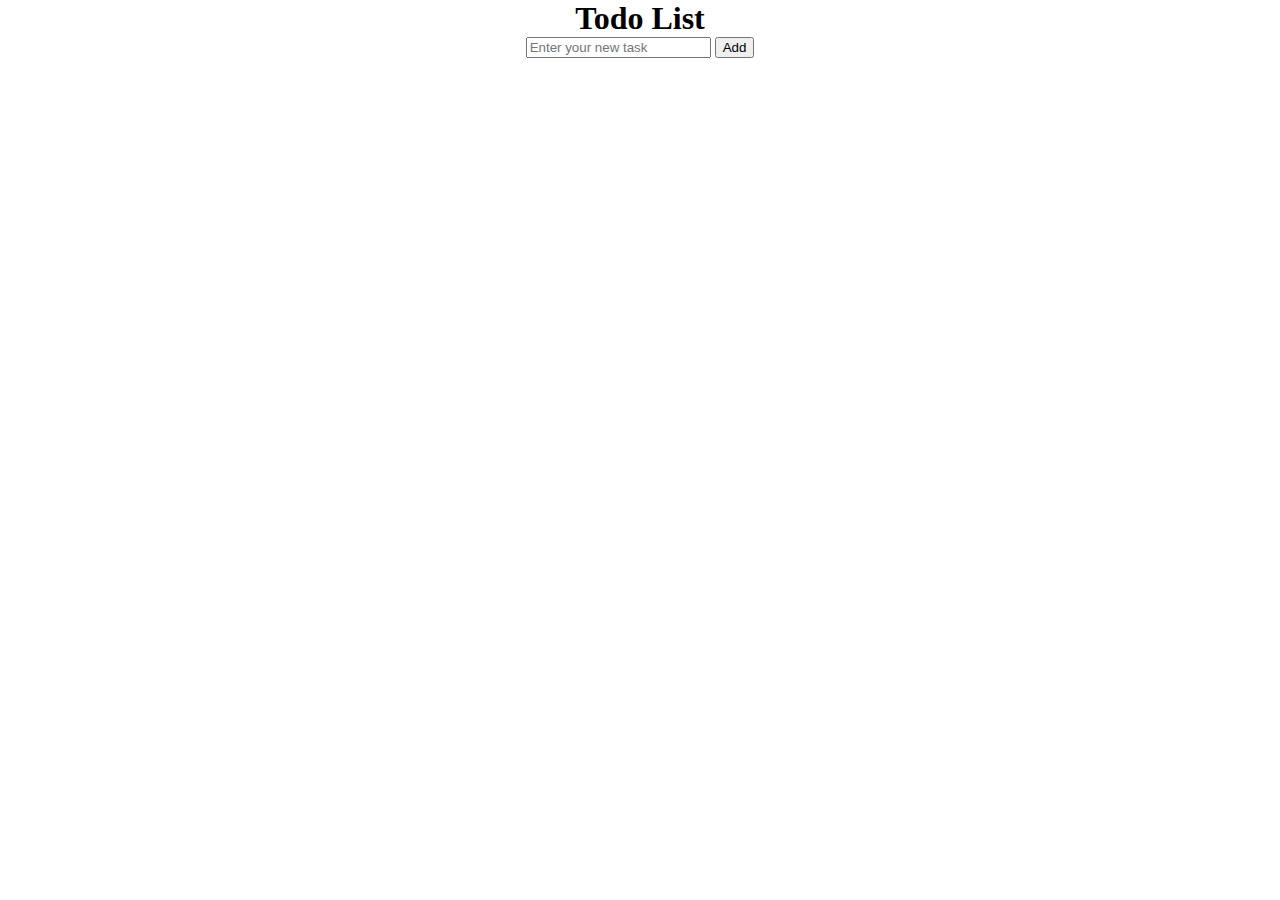
==== TodoList.html @ e1b18758 "Generate html elements and create addTodo and renderTodoList functions" ====
<!DOCTYPE html>
<html>
  <head>
    <title>Todo List</title>
    <link rel="stylesheet" href="TodoList.css">
  </head>

  <body>
    <div class="todo-container">
      <h1>Todo List</h1>

      <div>
        <input class="js-name-input" placeholder="Enter your new task">
        <button class="js-add-todo-button">Add</button>
      </div>

      <div class="js-todo-list"></div>
      
    </div>

    <script src="TodoList.js"></script>
  </body>
</html>
---- TodoList.css ----
body,
h1,
h2,
h3,
p {
  margin: 0;
}

body {
  height: 100%;
}

.todo-container {
  display: flex;
  flex-direction: column;
  align-items: center;
  justify-content: center;
}
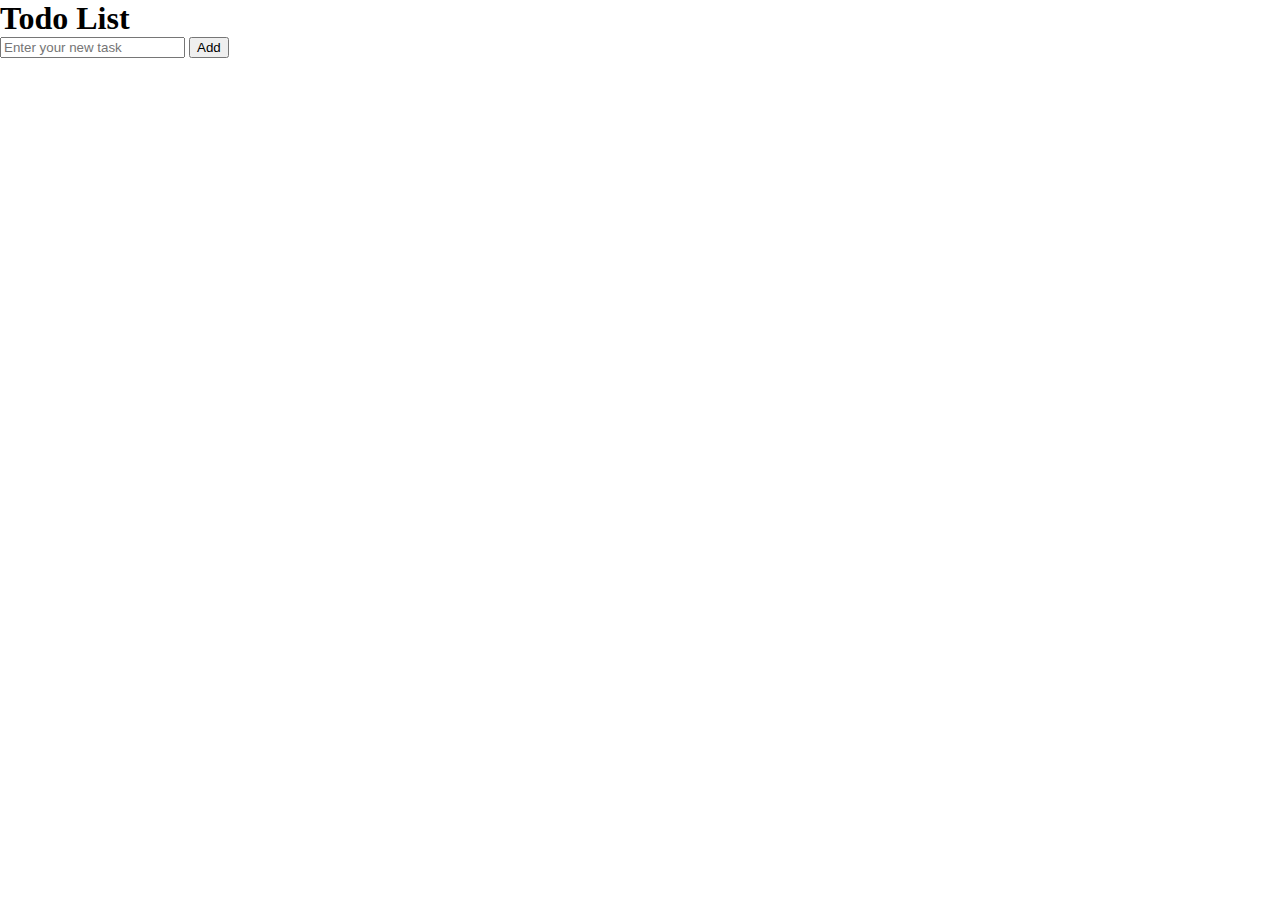
==== commit 152c412e: "Make a delete button and save to local storage" ====
--- a/TodoList.html
+++ b/TodoList.html
@@ -14,7 +14,7 @@
         <button class="js-add-todo-button">Add</button>
       </div>
 
-      <div class="js-todo-list"></div>
+      <div class="todo-list js-todo-list"></div>
       
     </div>
 
--- a/TodoList.css
+++ b/TodoList.css
@@ -13,6 +13,5 @@
 .todo-container {
   display: flex;
   flex-direction: column;
-  align-items: center;
   justify-content: center;
-}+}
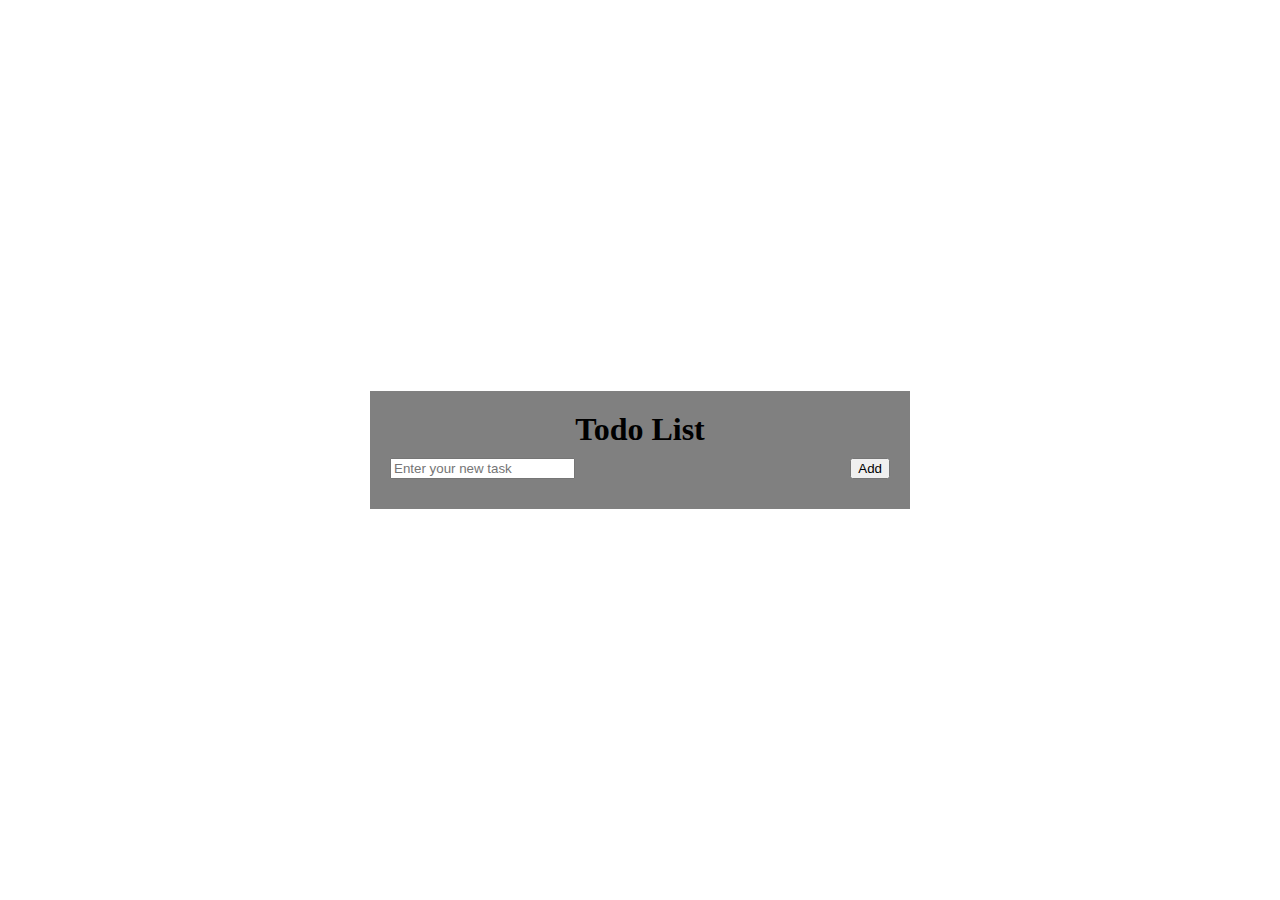
==== commit 67a10d96: "Apply flexbox and make todo-container center" ====
--- a/TodoList.html
+++ b/TodoList.html
@@ -7,11 +7,11 @@
 
   <body>
     <div class="todo-container">
-      <h1>Todo List</h1>
+      <h1 class="add-todo-header">Todo List</h1>
 
-      <div>
-        <input class="js-name-input" placeholder="Enter your new task">
-        <button class="js-add-todo-button">Add</button>
+      <div class="add-todo">
+        <input class="add-todo-input js-name-input" placeholder="Enter your new task">
+        <button class="add-todo-button js-add-todo-button">Add</button>
       </div>
 
       <div class="todo-list js-todo-list"></div>
--- a/TodoList.css
+++ b/TodoList.css
@@ -1,17 +1,40 @@
+html,
 body,
 h1,
 h2,
 h3,
 p {
+  height: 100%;
   margin: 0;
 }
 
 body {
-  height: 100%;
+  display: flex;
+  justify-content: center;
+  align-items: center;
 }
 
 .todo-container {
   display: flex;
   flex-direction: column;
-  justify-content: center;
+  margin: auto;
+  padding: 20px;
+  width: 100%;
+  max-width: 500px;
+  gap: 10px;
+  background-color: gray;
 }
+
+.add-todo-header {
+  align-self: center;
+}
+
+.add-todo {
+  display: flex;
+  justify-content: space-between;
+}
+
+.todo-list-items {
+  display: flex;
+  justify-content: space-between;
+}
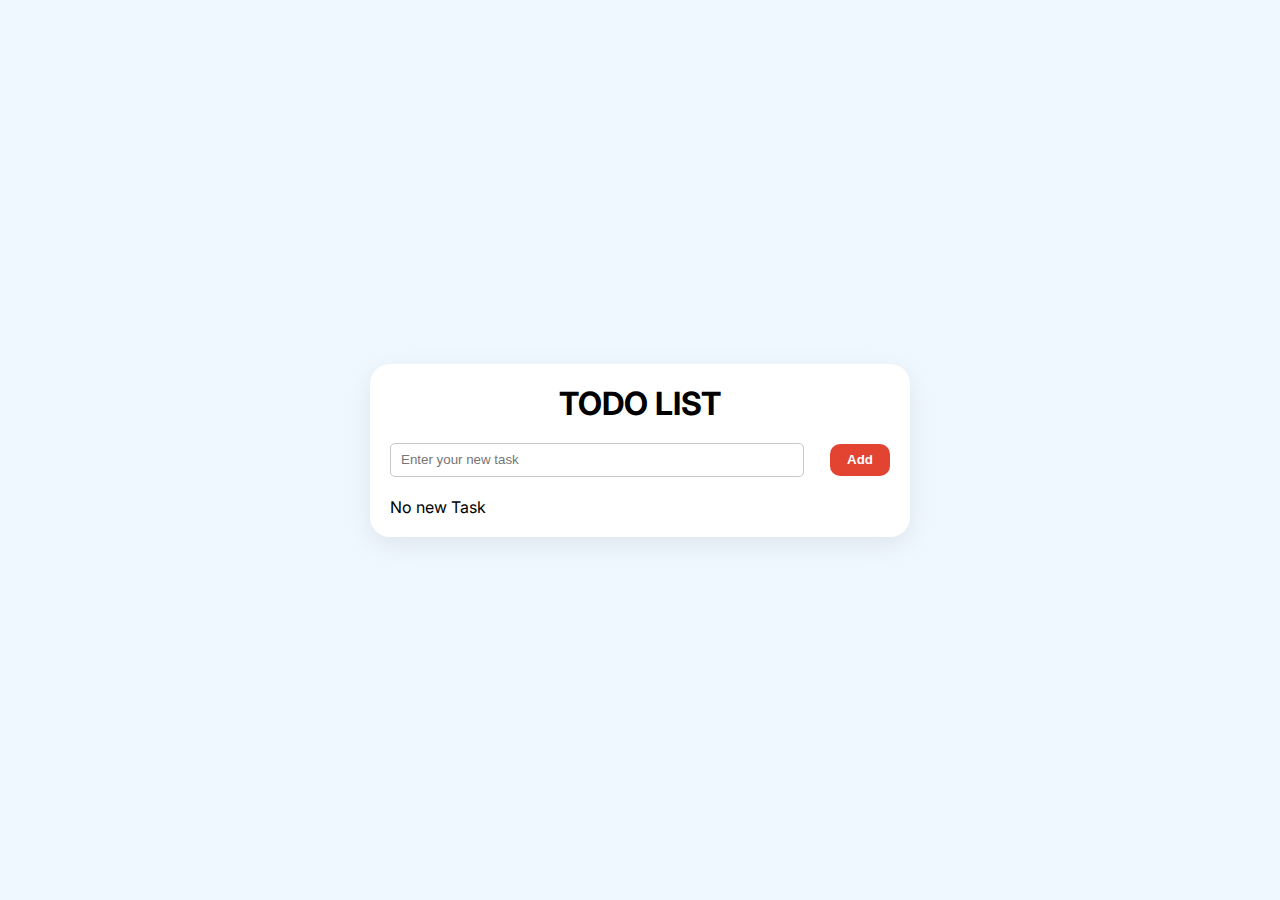
==== commit 3bc89078: "Apply basic css styling" ====
--- a/TodoList.html
+++ b/TodoList.html
@@ -3,11 +3,15 @@
   <head>
     <title>Todo List</title>
     <link rel="stylesheet" href="TodoList.css">
+
+    <link rel="preconnect" href="https://fonts.googleapis.com">
+    <link rel="preconnect" href="https://fonts.gstatic.com" crossorigin>
+    <link href="https://fonts.googleapis.com/css2?family=Inter:wght@100..900&display=swap" rel="stylesheet">
   </head>
 
   <body>
     <div class="todo-container">
-      <h1 class="add-todo-header">Todo List</h1>
+      <h1 class="add-todo-header">TODO LIST</h1>
 
       <div class="add-todo">
         <input class="add-todo-input js-name-input" placeholder="Enter your new task">
--- a/TodoList.css
+++ b/TodoList.css
@@ -4,6 +4,7 @@
 h2,
 h3,
 p {
+  font-family: "Inter", sans-serif;
   height: 100%;
   margin: 0;
 }
@@ -12,6 +13,7 @@
   display: flex;
   justify-content: center;
   align-items: center;
+  background-color: aliceblue;
 }
 
 .todo-container {
@@ -21,8 +23,10 @@
   padding: 20px;
   width: 100%;
   max-width: 500px;
-  gap: 10px;
-  background-color: gray;
+  gap: 20px;
+  background-color: white;
+  box-shadow: rgba(149, 157, 165, 0.2) 0px 8px 24px;
+  border-radius: 20px;
 }
 
 .add-todo-header {
@@ -32,9 +36,46 @@
 .add-todo {
   display: flex;
   justify-content: space-between;
+  align-items: center;
+}
+
+.add-todo-input {
+  height: 30px;
+  width: 400px;
+  border-radius: 5px;
+  border-style: solid;
+  border-width: 1px;
+  border-color: rgb(200,200,200);
+  padding-left: 10px;
+}
+
+.add-todo-button {
+  height: 32px;
+  width: 60px;
+  background-color: #e34432;
+  border: none;
+  color: white;
+  font-weight: bold;
+  border-radius: 10px;
+  cursor: pointer;
 }
 
 .todo-list-items {
   display: flex;
   justify-content: space-between;
+  align-items: center;
+  background-color: #eeeee4;
+  padding: 10px;
 }
+
+.todo-list {
+  display: flex;
+  flex-direction: column;
+  gap: 20px;
+}
+
+.delete-button {
+  width: 30px;
+  margin-top: 5px;
+  cursor: pointer;
+}
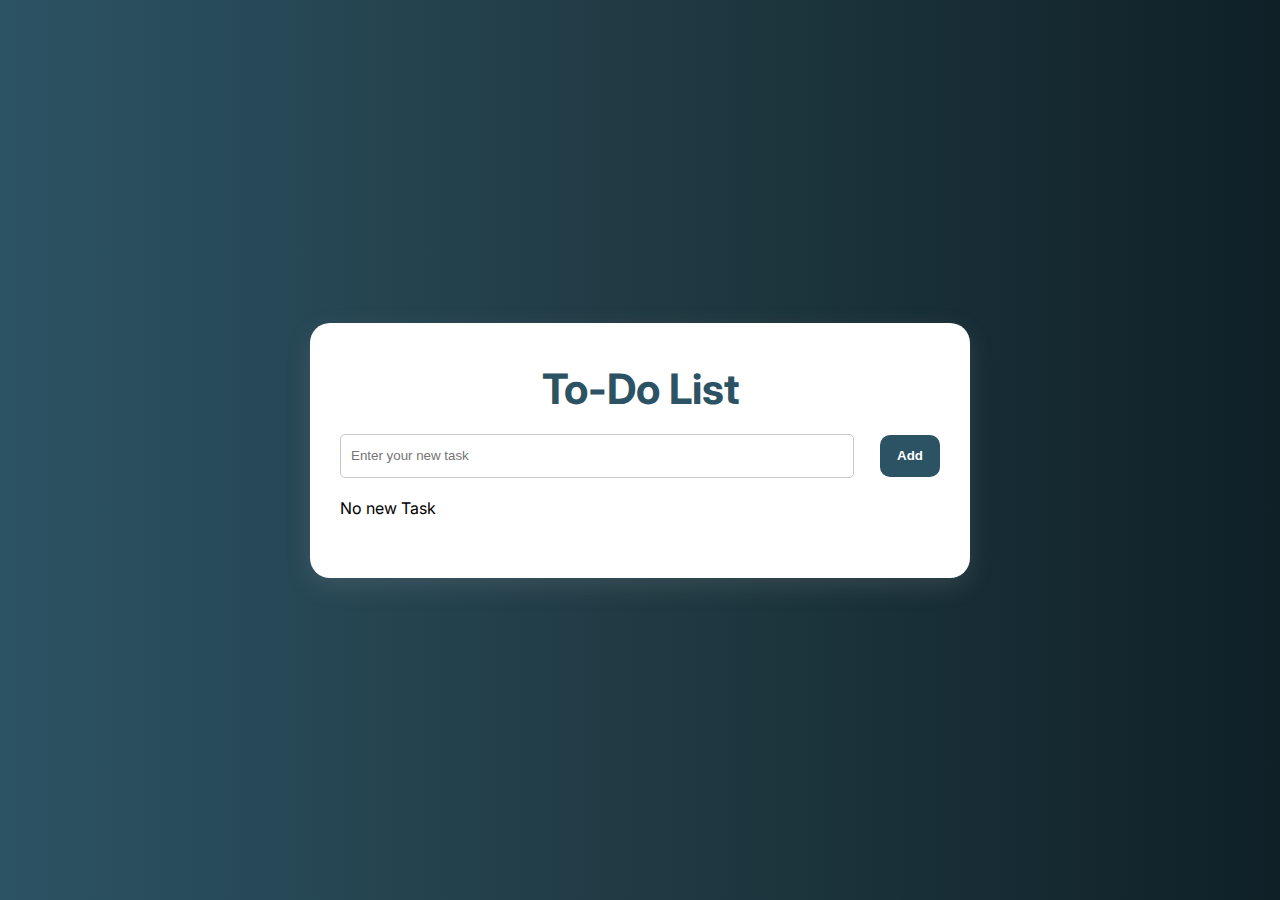
==== commit e41ea0a6: "Added background color and checkbox beside the todo name" ====
--- a/TodoList.html
+++ b/TodoList.html
@@ -7,11 +7,12 @@
     <link rel="preconnect" href="https://fonts.googleapis.com">
     <link rel="preconnect" href="https://fonts.gstatic.com" crossorigin>
     <link href="https://fonts.googleapis.com/css2?family=Inter:wght@100..900&display=swap" rel="stylesheet">
+    <link rel="stylesheet" href="https://cdnjs.cloudflare.com/ajax/libs/font-awesome/6.5.2/css/all.min.css" integrity="sha512-SnH5WK+bZxgPHs44uWIX+LLJAJ9/2PkPKZ5QiAj6Ta86w+fsb2TkcmfRyVX3pBnMFcV7oQPJkl9QevSCWr3W6A==" crossorigin="anonymous" referrerpolicy="no-referrer" />
   </head>
 
   <body>
     <div class="todo-container">
-      <h1 class="add-todo-header">TODO LIST</h1>
+      <h2 class="add-todo-header">To-Do List</h2>
 
       <div class="add-todo">
         <input class="add-todo-input js-name-input" placeholder="Enter your new task">
--- a/TodoList.css
+++ b/TodoList.css
@@ -13,16 +13,19 @@
   display: flex;
   justify-content: center;
   align-items: center;
-  background-color: aliceblue;
+  background: #0F2027;  /* fallback for old browsers */
+  background: -webkit-linear-gradient(to right, #2C5364, #203A43, #0F2027);  /* Chrome 10-25, Safari 5.1-6 */
+  background: linear-gradient(to right, #2C5364, #203A43, #0F2027); /* W3C, IE 10+/ Edge, Firefox 16+, Chrome 26+, Opera 12+, Safari 7+ */
+
 }
 
 .todo-container {
   display: flex;
   flex-direction: column;
   margin: auto;
-  padding: 20px;
+  padding: 40px 30px 60px 30px;
   width: 100%;
-  max-width: 500px;
+  max-width: 600px;
   gap: 20px;
   background-color: white;
   box-shadow: rgba(149, 157, 165, 0.2) 0px 8px 24px;
@@ -31,6 +34,8 @@
 
 .add-todo-header {
   align-self: center;
+  font-size: 42px;
+  color: #2C5364;
 }
 
 .add-todo {
@@ -40,8 +45,8 @@
 }
 
 .add-todo-input {
-  height: 30px;
-  width: 400px;
+  height: 40px;
+  width: 500px;
   border-radius: 5px;
   border-style: solid;
   border-width: 1px;
@@ -50,9 +55,9 @@
 }
 
 .add-todo-button {
-  height: 32px;
+  height: 42px;
   width: 60px;
-  background-color: #e34432;
+  background-color: #2C5364;
   border: none;
   color: white;
   font-weight: bold;
@@ -60,22 +65,68 @@
   cursor: pointer;
 }
 
-.todo-list-items {
-  display: flex;
-  justify-content: space-between;
-  align-items: center;
-  background-color: #eeeee4;
-  padding: 10px;
-}
-
 .todo-list {
   display: flex;
   flex-direction: column;
-  gap: 20px;
+  gap: 30px;
 }
 
-.delete-button {
-  width: 30px;
-  margin-top: 5px;
+.todo-item {
+  display: flex;
+  align-items: center;
+  justify-content: space-between;
+}
+
+.todo-item-content {
+  display: flex;
+  align-items: center;
+  justify-content: space-between;
+}
+
+.todo-checkbox {
+  appearance: none;
+  -webkit-appearance: none;
+  height: 20px;
+  width: 20px;
+  background-color:#d5d5d5;
+  border-radius: 5px;
+  cursor: pointer;
+  display: flex;
+  align-items: center;
+  justify-content: center;
+  outline: none;
+  
+}
+
+.todo-label {
+  font-size: 24px;
+  cursor: pointer;
+  padding-left: 10px;
+}
+
+.todo-checkbox:after {
+  font-family: "Font Awesome 5 Free";
+  font-weight: 900;
+  content: "\f00c";
+  font-size: 15px;
+  color: white;
+  display: none;
+}
+
+.todo-checkbox:checked {
+  background-color: #2C5364;
+}
+
+.todo-checkbox:checked:after {
+  display: block;
+}
+
+.fa-trash {
+  background-color: #2C5364;
+  padding: 10px;
+  color: white;
+  font-size: 20px;
   cursor: pointer;
 }
+
+
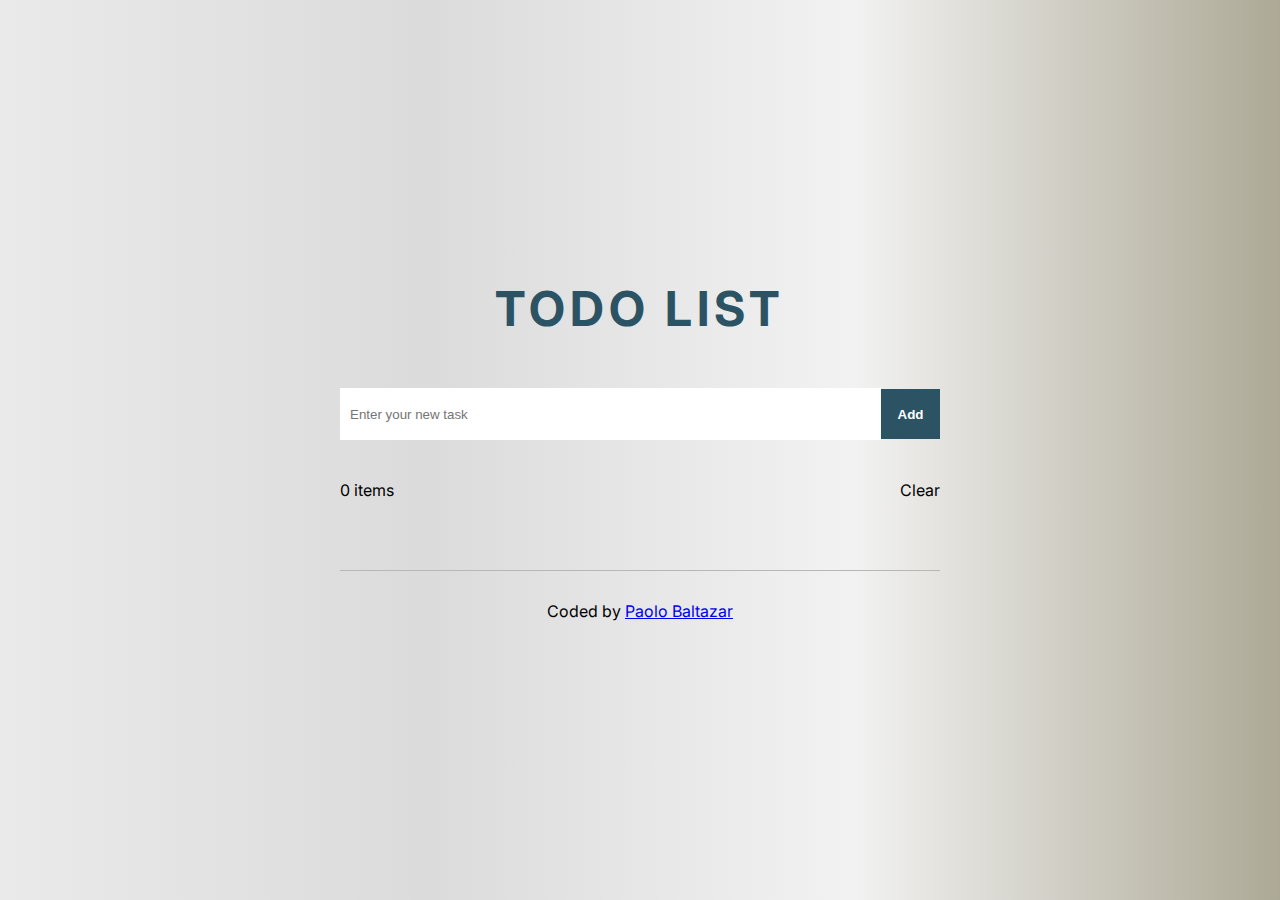
==== commit 9ae8832d: "Add author and update the style of the page" ====
--- a/TodoList.html
+++ b/TodoList.html
@@ -11,15 +11,30 @@
   </head>
 
   <body>
-    <div class="todo-container">
-      <h2 class="add-todo-header">To-Do List</h2>
+    <div class="container">
+      <h2 class="add-todo-header">TODO LIST</h2>
 
       <div class="add-todo">
         <input class="add-todo-input js-name-input" placeholder="Enter your new task">
         <button class="add-todo-button js-add-todo-button">Add</button>
       </div>
 
-      <div class="todo-list js-todo-list"></div>
+        <div class="todo-list js-todo-list"></div>
+        
+        <div class="pending-todo">
+          <div>0 items</div>
+          <div>Clear</div>
+        </div>
+
+      
+
+      
+
+      <div class="author">
+        <p>Coded by <a href="https://github.com/PaoloBaltazar">Paolo Baltazar</a></p>
+      </div>
+
+      
       
     </div>
 
--- a/TodoList.css
+++ b/TodoList.css
@@ -13,28 +13,29 @@
   display: flex;
   justify-content: center;
   align-items: center;
-  background: #0F2027;  /* fallback for old browsers */
-  background: -webkit-linear-gradient(to right, #2C5364, #203A43, #0F2027);  /* Chrome 10-25, Safari 5.1-6 */
-  background: linear-gradient(to right, #2C5364, #203A43, #0F2027); /* W3C, IE 10+/ Edge, Firefox 16+, Chrome 26+, Opera 12+, Safari 7+ */
+  background: #ADA996;  /* fallback for old browsers */
+  background: -webkit-linear-gradient(to right, #EAEAEA, #DBDBDB, #F2F2F2, #ADA996);  /* Chrome 10-25, Safari 5.1-6 */
+  background: linear-gradient(to right, #EAEAEA, #DBDBDB, #F2F2F2, #ADA996); /* W3C, IE 10+/ Edge, Firefox 16+, Chrome 26+, Opera 12+, Safari 7+ */
+
+
+  
 
 }
 
-.todo-container {
+.container {
   display: flex;
   flex-direction: column;
   margin: auto;
-  padding: 40px 30px 60px 30px;
   width: 100%;
   max-width: 600px;
   gap: 20px;
-  background-color: white;
-  box-shadow: rgba(149, 157, 165, 0.2) 0px 8px 24px;
   border-radius: 20px;
 }
 
 .add-todo-header {
   align-self: center;
-  font-size: 42px;
+  font-size: 3rem;
+  letter-spacing: 5px;
   color: #2C5364;
 }
 
@@ -42,39 +43,43 @@
   display: flex;
   justify-content: space-between;
   align-items: center;
+  padding-top: 30px;
+  
 }
 
 .add-todo-input {
-  height: 40px;
-  width: 500px;
-  border-radius: 5px;
+  height: 50px;
+  width: 540px;
   border-style: solid;
   border-width: 1px;
-  border-color: rgb(200,200,200);
+  border: none;
   padding-left: 10px;
 }
 
 .add-todo-button {
-  height: 42px;
+  height: 50px;
   width: 60px;
   background-color: #2C5364;
   border: none;
   color: white;
   font-weight: bold;
-  border-radius: 10px;
   cursor: pointer;
 }
 
 .todo-list {
   display: flex;
   flex-direction: column;
-  gap: 30px;
+  gap: 10px;
+  
+
 }
 
 .todo-item {
   display: flex;
   align-items: center;
   justify-content: space-between;
+  background-color: White;
+  padding: 20px;
 }
 
 .todo-item-content {
@@ -86,9 +91,9 @@
 .todo-checkbox {
   appearance: none;
   -webkit-appearance: none;
-  height: 20px;
-  width: 20px;
-  background-color:#d5d5d5;
+  height: 25px;
+  width: 25px;
+  background-color:#b6b6b6;
   border-radius: 5px;
   cursor: pointer;
   display: flex;
@@ -99,7 +104,7 @@
 }
 
 .todo-label {
-  font-size: 24px;
+  font-size: 1rem;
   cursor: pointer;
   padding-left: 10px;
 }
@@ -121,12 +126,23 @@
   display: block;
 }
 
-.fa-trash {
-  background-color: #2C5364;
-  padding: 10px;
-  color: white;
-  font-size: 20px;
+.fa-trash-can {
+  color: #2C5364;
+  font-size: 18px;
   cursor: pointer;
 }
 
+.pending-todo {
+  display: flex;
+  justify-content: space-between;
+}
 
+.author {
+  margin-top: 50px;
+  padding-top: 30px;
+  display: flex;
+  justify-content: center;
+  border-top: 1px solid #b8b7b7;
+}
+
+
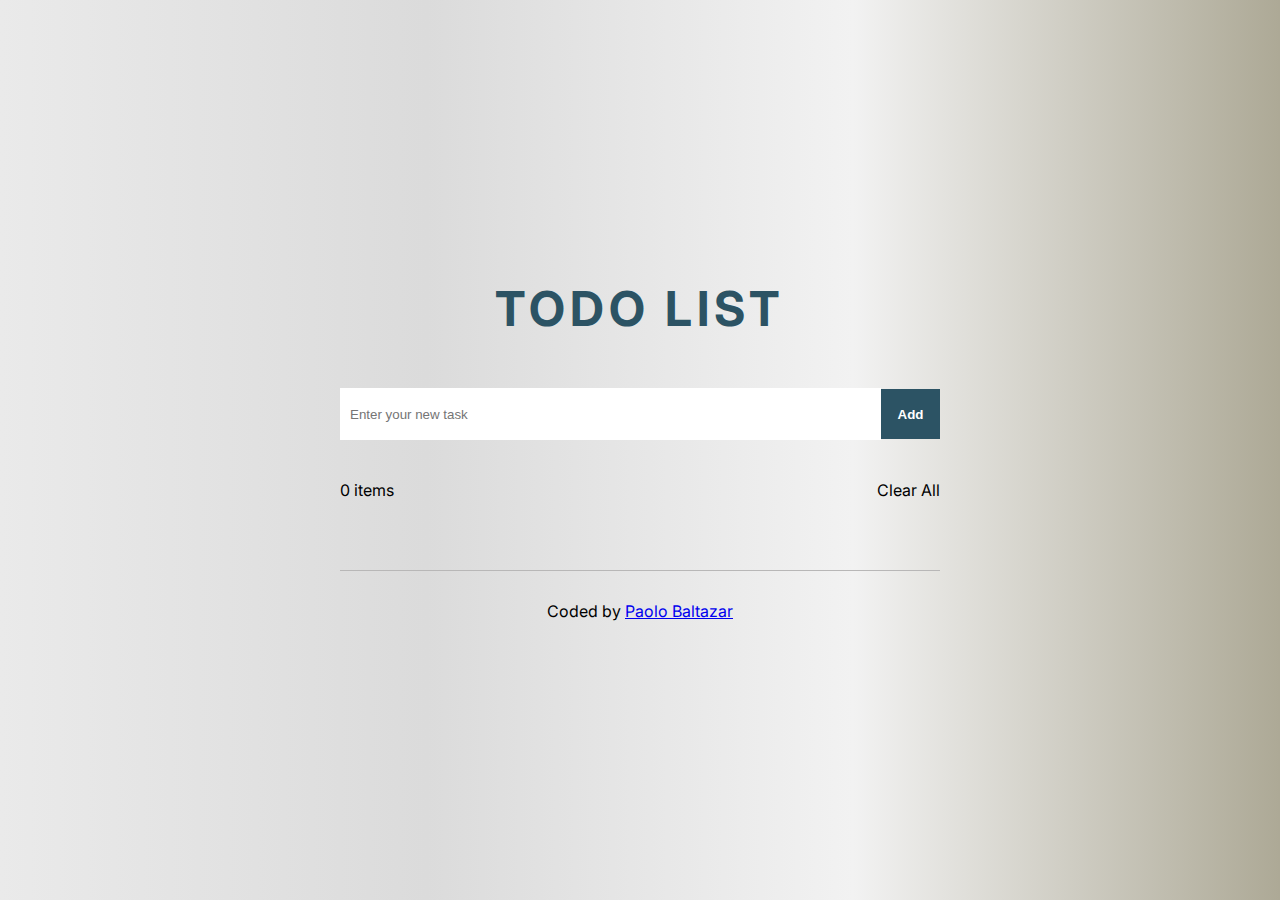
==== commit 6635636b: "Display todo Quantity and create a clear all todo option" ====
--- a/TodoList.html
+++ b/TodoList.html
@@ -20,10 +20,10 @@
       </div>
 
         <div class="todo-list js-todo-list"></div>
-        
+
         <div class="pending-todo">
-          <div>0 items</div>
-          <div>Clear</div>
+          <div class="js-todo-quantity">0 items</div>
+          <div class="js-clear-todo clear-todo">Clear All</div>
         </div>
 
       
--- a/TodoList.css
+++ b/TodoList.css
@@ -16,10 +16,6 @@
   background: #ADA996;  /* fallback for old browsers */
   background: -webkit-linear-gradient(to right, #EAEAEA, #DBDBDB, #F2F2F2, #ADA996);  /* Chrome 10-25, Safari 5.1-6 */
   background: linear-gradient(to right, #EAEAEA, #DBDBDB, #F2F2F2, #ADA996); /* W3C, IE 10+/ Edge, Firefox 16+, Chrome 26+, Opera 12+, Safari 7+ */
-
-
-  
-
 }
 
 .container {
@@ -137,6 +133,15 @@
   justify-content: space-between;
 }
 
+.clear-todo {
+  cursor: pointer;
+}
+
+.clear-todo:hover {
+  cursor: pointer;
+  color: #2C5364;
+}
+
 .author {
   margin-top: 50px;
   padding-top: 30px;
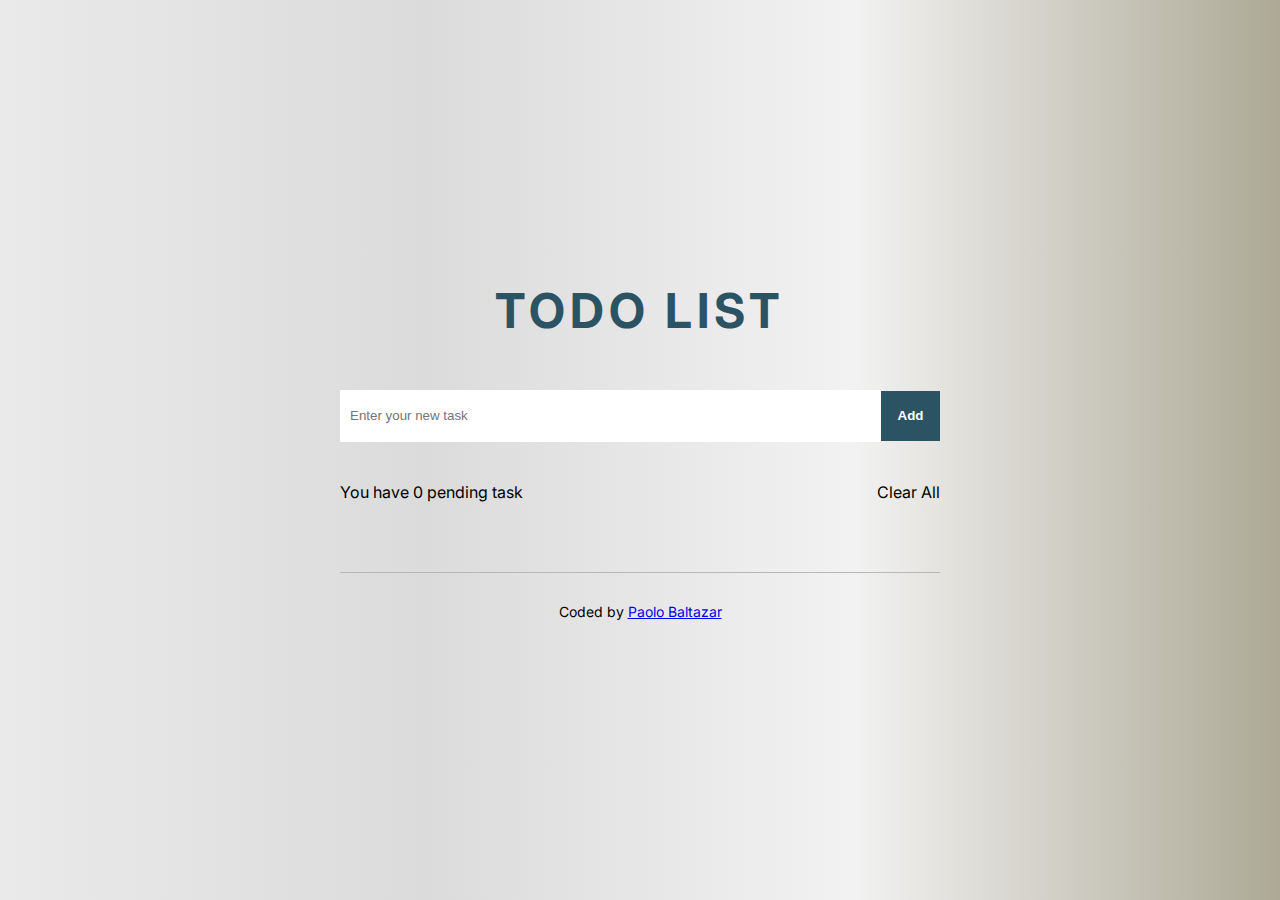
==== commit 7e6c5417: "Change displayTodoQuantity to displayPendingTask. Add a text-decoration when task is checked" ====
--- a/TodoList.html
+++ b/TodoList.html
@@ -2,8 +2,8 @@
 <html>
   <head>
     <title>Todo List</title>
+
     <link rel="stylesheet" href="TodoList.css">
-
     <link rel="preconnect" href="https://fonts.googleapis.com">
     <link rel="preconnect" href="https://fonts.gstatic.com" crossorigin>
     <link href="https://fonts.googleapis.com/css2?family=Inter:wght@100..900&display=swap" rel="stylesheet">
@@ -22,7 +22,7 @@
         <div class="todo-list js-todo-list"></div>
 
         <div class="pending-todo">
-          <div class="js-todo-quantity">0 items</div>
+          <div class="js-todo-quantity"></div>
           <div class="js-clear-todo clear-todo">Clear All</div>
         </div>
 
--- a/TodoList.css
+++ b/TodoList.css
@@ -82,6 +82,7 @@
   display: flex;
   align-items: center;
   justify-content: space-between;
+  font-size: 1rem;
 }
 
 .todo-checkbox {
@@ -100,7 +101,6 @@
 }
 
 .todo-label {
-  font-size: 1rem;
   cursor: pointer;
   padding-left: 10px;
 }
@@ -120,6 +120,10 @@
 
 .todo-checkbox:checked:after {
   display: block;
+}
+
+.todo-checkbox:checked + .todo-label {
+  text-decoration: line-through;
 }
 
 .fa-trash-can {
@@ -148,6 +152,7 @@
   display: flex;
   justify-content: center;
   border-top: 1px solid #b8b7b7;
+  font-size: 14px;
 }
 
 
